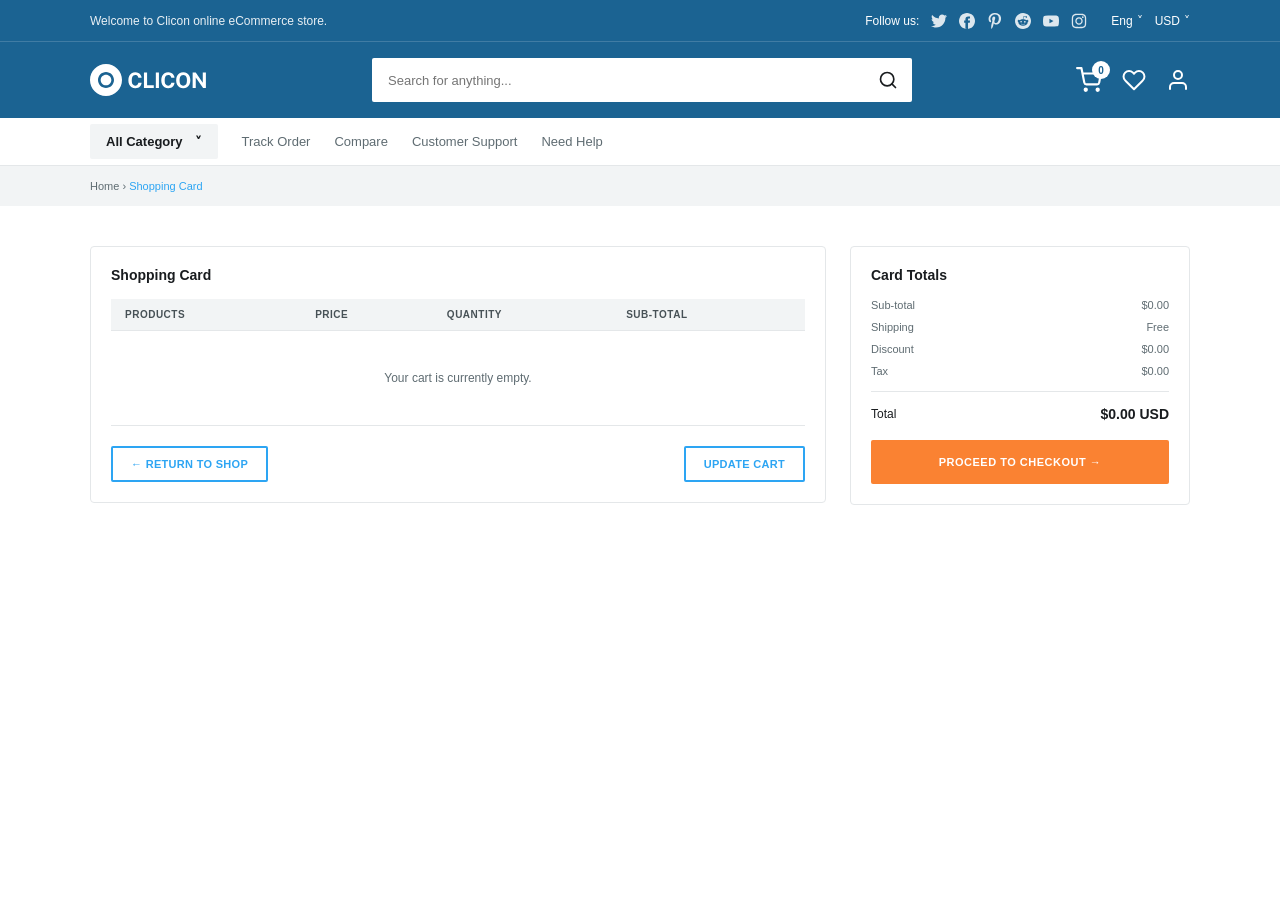
==== cart.html @ 618ce53f "." ====
<!DOCTYPE html>
<html lang="en">
<head>
    <meta charset="UTF-8">
    <meta name="viewport" content="width=device-width, initial-scale=1.0">
    <title>Shopping Cart - CLICON</title>
    <link rel="stylesheet" href="css/style.css">
    <link rel="stylesheet" href="css/cart.css">
</head>
<body>


    <!-- ================= HEADER ================= -->
     <header class="site-header">
        <!-- Top Information Bar -->
        <div class="header-top">
            <div class="container header-top-container">
                <p class="welcome-msg">Welcome to Clicon online eCommerce store.</p>
                <div class="header-top-right">
                  <div class="social-links">
                    <span>Follow us:</span>
                
                    <a href="#" aria-label="Twitter" class="social-icon">
                        <img src="images/twitter.svg" alt="Twitter">
                    </a>
                    <a href="#" aria-label="Facebook" class="social-icon">
                        <img src="images/facebook.svg" alt="Facebook">
                    </a>
                    <a href="#" aria-label="Pinterest" class="social-icon">
                        <img src="images/pinterest.svg" alt="Pinterest">
                    </a>
                    <a href="#" aria-label="Reddit" class="social-icon">
                        <img src="images/reddit.svg" alt="Reddit">
                    </a>
                     <a href="#" aria-label="YouTube" class="social-icon">
                        <img src="images/youtube.svg" alt="youtube">
                    </a>
                     <a href="#" aria-label="Instagram" class="social-icon">
                        <img src="images/instagram.svg" alt="Instagram">
                    </a>
                </div>
                    <div class="header-dropdowns">
                        <button class="dropdown-btn">Eng <span>˅</span></button>
                        <button class="dropdown-btn">USD <span>˅</span></button>
                    </div>
                </div>
            </div>
        </div>

        <!-- Middle Header with Search & Icons -->
        <div class="main-header">
            <div class="container main-header-container">
                <!-- Logo Container (Ready for SVG insertion) -->
                <a href="index.html" class="logo-link">
                    <div class="logo">
                       <img src="images/logo.svg" alt="CLICON Logo" style="height: 32px; width: auto;">
                    </div>
                </a>

                <!-- Search Bar -->
                <div class="search-box">
                    <input type="text" placeholder="Search for anything..." />
                    <button class="search-btn" aria-label="Search">
                        <svg width="20" height="20" viewBox="0 0 24 24" fill="none" stroke="#191C1F" stroke-width="2" stroke-linecap="round" stroke-linejoin="round">
                            <circle cx="11" cy="11" r="8"></circle>
                            <line x1="21" y1="21" x2="16.65" y2="16.65"></line>
                        </svg>
                    </button>
                </div>

                <!-- Header Action Icons -->
                <div class="header-icons">
                    <div class="cart-icon" id="cart-icon" title="View Cart">
                        <svg width="26" height="26" viewBox="0 0 24 24" fill="none" stroke="#FFFFFF" stroke-width="2" stroke-linecap="round" stroke-linejoin="round">
                            <circle cx="9" cy="21" r="1"></circle>
                            <circle cx="20" cy="21" r="1"></circle>
                            <path d="M1 1h4l2.68 13.39a2 2 0 0 0 2 1.61h9.72a2 2 0 0 0 2-1.61L23 6H6"></path>
                        </svg>
                        <span id="cart-count">0</span>
                    </div>
                    <a href="#" class="header-icon-link" title="Wishlist">
                        <svg width="24" height="24" viewBox="0 0 24 24" fill="none" stroke="#FFFFFF" stroke-width="2" stroke-linecap="round" stroke-linejoin="round">
                            <path d="M20.84 4.61a5.5 5.5 0 0 0-7.78 0L12 5.67l-1.06-1.06a5.5 5.5 0 0 0-7.78 7.78l1.06 1.06L12 21.23l7.78-7.78 1.06-1.06a5.5 5.5 0 0 0 0-7.78z"></path>
                        </svg>
                    </a>
                    <a href="#" class="header-icon-link" title="User Account">
                        <svg width="24" height="24" viewBox="0 0 24 24" fill="none" stroke="#FFFFFF" stroke-width="2" stroke-linecap="round" stroke-linejoin="round">
                            <path d="M20 21v-2a4 4 0 0 0-4-4H8a4 4 0 0 0-4 4v2"></path>
                            <circle cx="12" cy="7" r="4"></circle>
                        </svg>
                    </a>
                </div>
            </div>
        </div>

        <!-- Lower Category Navigation Bar -->
        <nav class="sub-nav">
            <div class="container sub-nav-container">
                <button class="category-dropdown-btn">
                    All Category
                    <span>˅</span>
                </button>
                <div class="nav-links">
                    <a href="#">Track Order</a>
                    <a href="#">Compare</a>
                    <a href="#">Customer Support</a>
                    <a href="#">Need Help</a>
                </div>
            </div>
        </nav>
    </header>

    <!-- ================= BREADCRUMB ================= -->
    <div class="breadcrumb">
        <div class="container">
            <a href="index.html">Home</a> <span>›</span> <span class="active">Shopping Card</span>
        </div>
    </div>

    <!-- ================= CART CONTENT ================= -->
    <main class="cart-page">
        <div class="container cart-layout">
            <section class="cart-table-container">
                <h3>Shopping Card</h3>
                <table class="cart-table">
                    <thead>
                        <tr>
                            <th>PRODUCTS</th>
                            <th>PRICE</th>
                            <th>QUANTITY</th>
                            <th>SUB-TOTAL</th>
                        </tr>
                    </thead>
                    <tbody id="cart-items-body">
                    </tbody>
                </table>

                <div class="cart-actions">
                    <a href="index.html" class="btn btn-secondary">← RETURN TO SHOP</a>
                    <button id="update-cart-btn" class="btn btn-outline">UPDATE CART</button>
                </div>
            </section>

            <aside class="cart-summary-card">
                <h3>Card Totals</h3>
                <div class="summary-row">
                    <span>Sub-total</span>
                    <span id="summary-subtotal">$0.00</span>
                </div>
                <div class="summary-row">
                    <span>Shipping</span>
                    <span>Free</span>
                </div>
                <div class="summary-row">
                    <span>Discount</span>
                    <span id="summary-discount">$0.00</span>
                </div>
                <div class="summary-row">
                    <span>Tax</span>
                    <span id="summary-tax">$0.00</span>
                </div>
                <hr class="summary-divider">
                <div class="summary-total-row">
                    <span>Total</span>
                    <strong id="summary-total">$0.00 USD</strong>
                </div>
                <button class="btn checkout-btn">PROCEED TO CHECKOUT →</button>
            </aside>
        </div>
    </main>

    <script src="js/script.js"></script>
    <script src="js/cart.js"></script>
</body>
</html>
---- css/style.css ----
/* =========================
   RESET
========================= */

* {
    margin: 0;
    padding: 0;
    box-sizing: border-box;
}

body {
    font-family: Arial, sans-serif;
    color: #191c1f;
    background: #ffffff;
}

img {
    max-width: 100%;
    display: block;
}

a {
    text-decoration: none;
    color: inherit;
}

button {
    font-family: inherit;
    cursor: pointer;
}

.container {
    width: 1100px;
    max-width: 92%;
    margin: 0 auto;
}



/* =========================
   TOP PROMOTION BAR
========================= */
.top-bar {
    background: #191C1F;
    color: #FFFFFF;
    height: 52px;
}

.top-bar-container {
    height: 100%;
    display: flex;
    align-items: center;
    justify-content: space-between;
}

.promo-left {
    display: flex;
    align-items: center;
    gap: 6px;
}

.black-tag {
    background: #F7E999;
    color: #191C1F;
    font-size: 13px;
    font-weight: 700;
    padding: 4px 8px;
    border-radius: 2px;
}

.friday-text {
    font-size: 14px;
    font-weight: 700;
}

.promo-center {
    display: flex;
    align-items: center;
    gap: 6px;
    font-size: 14px;
}

.discount-percent {
    font-size: 20px;
    color: #EBC80C;
    font-weight: 800;
}

.promo-right {
    display: flex;
    align-items: center;
    gap: 16px;
}

.shop-now-btn {
    background: #EBC80C;
    color: #191C1F;
    border: none;
    padding: 8px 16px;
    font-size: 12px;
    font-weight: 700;
    border-radius: 2px;
    cursor: pointer;
}

.close-top-bar-btn {
    background: #303438;
    color: #FFFFFF;
    border: none;
    width: 24px;
    height: 24px;
    border-radius: 2px;
    display: flex;
    align-items: center;
    justify-content: center;
    cursor: pointer;
}

/* =========================
   HEADER NAVIGATION
========================= */
.site-header {
    background: #1B6392;
    color: #FFFFFF;
}

.header-top {
    border-bottom: 1px solid rgba(255, 255, 255, 0.16);
    height: 42px;
}

.header-top-container {
    height: 100%;
    display: flex;
    align-items: center;
    justify-content: space-between;
    font-size: 12px;
}

.welcome-msg {
    color: #FFFFFF;
    opacity: 0.9;
}

.header-top-right {
    display: flex;
    align-items: center;
    gap: 24px;
}

.social-links {
    display: flex;
    align-items: center;
    gap: 12px;
}

.social-links a {
    color: #FFFFFF;
    opacity: 0.85;
    text-decoration: none;
}

.social-links a:hover {
    opacity: 1;
}

.header-dropdowns {
    display: flex;
    gap: 12px;
}

.dropdown-btn {
    background: transparent;
    border: none;
    color: #FFFFFF;
    font-size: 12px;
    cursor: pointer;
    display: flex;
    align-items: center;
    gap: 4px;
}

/* MAIN MIDDLE HEADER */
.main-header {
    padding: 16px 0;
}

.main-header-container {
    display: flex;
    align-items: center;
    justify-content: space-between;
}

.logo-link {
    text-decoration: none;
}

.logo {
    display: flex;
    align-items: center;
    gap: 8px;
    color: #FFFFFF;
    font-size: 24px;
    font-weight: 800;
    letter-spacing: 0.5px;
}

.logo-circle {
    width: 32px;
    height: 32px;
    border: 3px solid #FFFFFF;
    border-radius: 50%;
    display: flex;
    align-items: center;
    justify-content: center;
    font-size: 14px;
    font-weight: 700;
}

/* SEARCH BOX */
.search-box {
    width: 540px;
    max-width: 50%;
    height: 44px;
    background: #FFFFFF;
    border-radius: 2px;
    display: flex;
    align-items: center;
    padding: 0 4px 0 16px;
}

.search-box input {
    flex: 1;
    border: none;
    outline: none;
    font-size: 13px;
    color: #191C1F;
}

.search-btn {
    background: transparent;
    border: none;
    width: 40px;
    height: 40px;
    display: flex;
    align-items: center;
    justify-content: center;
    cursor: pointer;
}

/* HEADER ICONS */
.header-icons {
    display: flex;
    align-items: center;
    gap: 20px;
}

.cart-icon {
    position: relative;
    cursor: pointer;
    display: flex;
    align-items: center;
}

#cart-count {
    position: absolute;
    top: -6px;
    right: -8px;
    background: #FFFFFF;
    color: #1B6392;
    font-size: 10px;
    font-weight: 700;
    width: 18px;
    height: 18px;
    border-radius: 50%;
    display: flex;
    align-items: center;
    justify-content: center;
}

.header-icon-link {
    display: flex;
    align-items: center;
}

/* SUB NAVIGATION BAR */
.sub-nav {
    background: #FFFFFF;
    border-bottom: 1px solid #E4E7E9;
    height: 48px;
}

.sub-nav-container {
    height: 100%;
    display: flex;
    align-items: center;
    gap: 24px;
}

.category-dropdown-btn {
    background: #F2F4F5;
    border: none;
    color: #191C1F;
    font-size: 13px;
    font-weight: 600;
    padding: 10px 16px;
    border-radius: 2px;
    cursor: pointer;
    display: flex;
    align-items: center;
    gap: 12px;
}

.nav-links {
    display: flex;
    align-items: center;
    gap: 24px;
}

.nav-links a {
    color: #5F6C72;
    text-decoration: none;
    font-size: 13px;
    font-weight: 500;
}

.nav-links a:hover {
    color: #2DA5F3;
}


/* =========================
   BEST DEALS
========================= */

.best-deals {
    padding: 45px 0 30px;
}

.section-heading {
    display: flex;
    align-items: center;
    justify-content: space-between;
    margin-bottom: 14px;
}

.section-heading > div {
    display: flex;
    align-items: center;
    gap: 15px;
}

.section-heading h2 {
    font-size: 19px;
}

.section-heading span {
    font-size: 10px;
}

.countdown {
    background: #f7d44c;
    padding: 7px 10px;
    font-size: 10px;
}

.section-heading > a {
    color: #0d9bf2;
    font-size: 10px;
}


/* =========================
   PRODUCT GRID
========================= */

.products-grid {
    display: grid;

    grid-template-columns:
        2fr
        1fr
        1fr
        1fr
        1fr;

    grid-template-rows: 1fr 1fr;

    border: 1px solid #e5e7e9;
}

.product-card {
    min-height: 0;
    height: 100%;

    padding: 12px;

    border-right: 1px solid #e5e7e9;
    border-bottom: 1px solid #e5e7e9;

    background: white;

    cursor: pointer;

    transition: 0.3s;
}

.product-card:last-child {
    border-right: none;
}

.product-card:hover {
    box-shadow: 0 5px 15px rgba(0, 0, 0, 0.08);
}

.product-image {
    height: 145px;

    display: flex;
    align-items: center;
    justify-content: center;

    margin-bottom: 10px;

    overflow: hidden;
}

.product-image img {
    width: 100%;
    height: 100%;
    object-fit: contain;
    transition: transform 0.3s ease;
}

.product-card:hover .product-image img {
    transform: scale(1.06);
}

.product-card h3 {
    font-size: 11px;
    line-height: 1.5;
    font-weight: 400;
    margin-bottom: 8px;
}

.price {
    color: #0d9bf2;
    font-weight: bold;
    font-size: 13px;
}

/* =========================
   PRODUCT TAGS
========================= */

.product-image {
    position: relative;
}


/* COMMON TAG */

.product-tag {
    position: absolute;

    top: 8px;
    left: 8px;

    z-index: 2;

    padding: 7px 10px;

    border-radius: 2px;

    font-size: 10px;
    font-weight: 600;

    line-height: 1;

    pointer-events: none;
}


/* YELLOW DISCOUNT */

.product-tag.discount {
    background: #f7d22d;
    color: #222;
}


/* RED HOT */

.product-tag.hot {
    background: #f05255;
    color: white;
}


/* GREY SOLD OUT */

.product-tag.sold-out {
    background: #8f9da3;
    color: white;
}

/* =========================
   FEATURED PRODUCT
========================= */

.featured-product {
    grid-row: span 2;

    position: relative;

    padding: 12px 15px 15px;

    display: flex;
    flex-direction: column;
}


/* BADGES */

.product-badges {
    position: absolute;

    top: 12px;
    left: 12px;

    display: flex;
    flex-direction: column;

    gap: 8px;

    z-index: 2;
}

.discount-badge {
    background: #f7d22d;
    color: #222;

    padding: 5px 8px;

    font-size: 9px;
    font-weight: bold;
}

.hot-badge {
    background: #f05255;
    color: white;

    padding: 5px 9px;

    font-size: 9px;
    font-weight: bold;
}


/* FEATURED IMAGE */

.featured-product .product-image {
    height: 220px;

    margin-top: 5px;
    margin-bottom: 12px;
}


/* RATING */

.product-rating {
    display: flex;

    align-items: center;

    gap: 8px;

    margin-bottom: 8px;
}

.stars {
    color: #f4c400;

    font-size: 18px;

    letter-spacing: 1px;
}

.review-count {
    color: #73818a;

    font-size: 11px;
}


/* TITLE */

.featured-product h3 {
    font-size: 13px;

    line-height: 1.5;

    font-weight: 400;

    margin: 0 0 8px;

    display: -webkit-box;
    -webkit-line-clamp: 2;
    -webkit-box-orient: vertical;

    overflow: hidden;
}


/* PRICE */

.featured-price {
    display: flex;

    align-items: center;

    gap: 7px;

    margin-bottom: 12px;
}

.old-price {
    color: #9da8ad;

    font-size: 12px;

    text-decoration: line-through;
}

.current-price {
    color: #0d9bf2;

    font-size: 17px;

    font-weight: bold;
}


/* DESCRIPTION */

.product-description {
    color: #66757d;

    font-size: 10px;

    line-height: 1.6;

    margin: 0 0 15px;
}


/* ACTION BUTTONS */

/* =========================
   ACTION BUTTONS
========================= */

.product-actions {
    display: flex;
    align-items: center;
    gap: 14px;
    width: 100%;
    margin-top: 20px;
}


/* HEART + EYE BUTTON */

.wishlist-btn,
.view-btn {
    width: 48px;
    height: 48px;
    flex: 0 0 48px;
    padding: 0;
    border: none;
    border-radius: 3px;
    background: #FFE7D6;
    display: flex;
    align-items: center;
    justify-content: center;
    cursor: pointer;
}

/* Ensure the SVG stroke changes color on hover */
.view-btn, .wishlist-btn {
    stroke: #191C1F;
}

.wishlist-btn {
    font-size: 20px;
    line-height: 1;
}

.wishlist-btn:hover,
.view-btn:hover {
    background: #FF6B00;
    color: #ffffff;
}


/* ADD TO CART */

.add-cart-btn {
    flex: 1;
    height: 48px;
    padding: 0 16px;
    border: none;
    border-radius: 3px;
    background: #FF6B00;
    color: #ffffff;
    font-size: 14px;
    font-weight: 700;
    display: flex;
    align-items: center;
    justify-content: center;
    gap: 8px;
    cursor: pointer;
}


/* HOVER */

.add-cart-btn:hover {
    background: #f56d20;
}



/* =========================
   CATEGORIES
========================= */
.categories {
    width: 100%;

    display: flex;

    gap: 10px;

    overflow-x: auto;

    scroll-behavior: smooth;

    scrollbar-width: none;
}

.categories::-webkit-scrollbar {
    display: none;
}
.categories-section {
    width: 1100px;
    max-width: 100%;
    margin: 50px auto;
}

.categories-section h2 {
    text-align: center;
    font-size: 24px;
    margin-bottom: 28px;
}


.categories-wrapper {
    position: relative;

    display: flex;
    align-items: center;
}


.categories-track {
    width: 100%;

    display: flex;
    gap: 12px;

    overflow-x: auto;
    scroll-behavior: smooth;

    scrollbar-width: none;
}

.categories-track::-webkit-scrollbar {
    display: none;
}

.category-card {
    flex: 0 0 calc((100% - 60px) / 6);

    height: 165px;

    border: 1px solid #e5e7e9;

    background: white;

    display: flex;
    flex-direction: column;

    align-items: center;
    justify-content: center;

    padding: 15px;

    box-sizing: border-box;
}


.category-card img {
    width: 110px;
    height: 100px;

    object-fit: contain;

    margin-bottom: 10px;
}


.category-card p {
    font-size: 12px;

    margin: 0;

    text-align: center;
}


/* =========================
   ARROWS
========================= */

.category-arrow {
    position: absolute;

    width: 34px;
    height: 34px;

    border: none;
    border-radius: 50%;

    background: #ff7b2f;
    color: white;

    font-size: 20px;

    display: flex;
    align-items: center;
    justify-content: center;

    cursor: pointer;

    z-index: 5;
}


.category-prev {
    left: -17px;
}


.category-next {
    right: -17px;
}


.category-arrow:hover {
    transform: scale(1.08);
}


/* =========================
   PRODUCT LISTS
========================= */

.product-lists {
    padding: 0 0 45px;
}

.product-lists .container {
    display: grid;
    grid-template-columns: repeat(4, 1fr);
    gap: 20px;

    width: 100%;
}


/* COLUMN */

.product-column {
    min-width: 0;
}

.product-column h3 {
    font-size: 12px;
    font-weight: 600;

    margin: 0 0 12px;
}


/* SMALL PRODUCT */

.small-product {
    height: 70px;

    border: 1px solid #e5e7e9;

    margin-bottom: 10px;
    padding: 8px;

    display: flex;
    align-items: center;

    gap: 12px;

    box-sizing: border-box;

    background: #ffffff;
}


/* PRODUCT IMAGE */

.small-product img {
    width: 55px;
    height: 55px;

    object-fit: contain;

    flex-shrink: 0;
}


/* PRODUCT INFORMATION */

.small-product-info {
    flex: 1;
    min-width: 0;
}

.small-product-info p {
    font-size: 10px;
    line-height: 1.4;

    margin: 0 0 5px;

    display: -webkit-box;
    -webkit-line-clamp: 2;
    -webkit-box-orient: vertical;

    overflow: hidden;
}

.small-product-info strong {
    color: #0d9bf2;

    font-size: 11px;

    font-weight: 500;
}


/* =========================
   FOOTER
========================= */

footer {
    background: #191c1f;
    color: #92999f;
    margin-top: 20px;
}

footer > .container {
    min-height: 245px;
    padding: 40px 0;

    display: grid;
    grid-template-columns: 1.4fr 1fr 1fr 1fr 1.4fr;
    gap: 35px;
}

.footer-column {
    display: flex;
    flex-direction: column;
    gap: 9px;
}

.footer-column .logo {
    margin-bottom: 8px;
}

.footer-column p,
.footer-column a {
    font-size: 9px;
    line-height: 1.5;
}

.footer-column h3 {
    color: white;
    font-size: 10px;
    margin-bottom: 7px;
}

.footer-column > strong {
    color: white;
    font-size: 13px;
}

.footer-column button {
    width: 120px;
    background: #303438;
    border: none;
    color: white;
    padding: 11px 8px;
    font-size: 8px;
    text-align: left;
}

.tags {
    display: flex;
    flex-wrap: wrap;
    gap: 5px;
}

.tags span {
    border: 1px solid #454a4e;
    padding: 5px 7px;
    font-size: 8px;
    color: #d0d4d7;
}

.copyright {
    border-top: 1px solid #303438;
    text-align: center;
    padding: 15px;
    font-size: 8px;
}


/* =========================
   RESPONSIVE
========================= */

@media (max-width: 900px) {

    .search-box {
        width: 300px;
    }

    .product-lists .container {
        grid-template-columns: repeat(2, 1fr);
    }

    footer > .container {
        grid-template-columns: repeat(2, 1fr);
    }

}


@media (max-width: 650px) {

    .top-bar {
        height: auto;
        padding: 8px 0;
    }

    .top-bar .container {
        gap: 10px;
    }

    .discount {
        display: none;
    }

    .header-top {
        display: none;
    }

    .main-header {
        height: auto;
        padding: 15px 0;
    }

    .main-header .container {
        flex-wrap: wrap;
        gap: 15px;
    }

    .search-box {
        order: 3;
        width: 100%;
    }

    .header-icons {
        gap: 12px;
    }

    nav .container {
        overflow-x: auto;
        white-space: nowrap;
    }

    .products-grid {
        grid-template-columns: repeat(2, 1fr);
    }

    .section-heading {
        align-items: flex-start;
        gap: 10px;
    }

    .section-heading > div {
        flex-wrap: wrap;
    }

    .categories {
        overflow-x: auto;
    }

    .category-card {
        min-width: 150px;
    }

    .product-lists .container {
        grid-template-columns: 1fr;
    }

    footer > .container {
        grid-template-columns: 1fr 1fr;
    }

}


@media (max-width: 450px) {

    .logo {
        font-size: 17px;
    }

    .products-grid {
        grid-template-columns: 1fr;
    }

    .product-card {
        border-right: none;
    }

    footer > .container {
        grid-template-columns: 1fr;
    }

    .section-heading {
        flex-direction: column;
    }

}

/* =========================
   PRODUCT MODAL
========================= */

.modal {
    position: fixed;
    inset: 0;

    background: rgba(0, 0, 0, 0.75);

    display: none;
    align-items: center;
    justify-content: center;

    padding: 20px;

    z-index: 1000;
}

.modal.active {
    display: flex;
}


.modal-content {
    position: relative;

    width: 850px;
    max-width: 95%;

    background: white;

    padding: 25px;

    display: grid;
    grid-template-columns: 1fr 1fr;

    gap: 30px;

    border-radius: 3px;
}


/* CLOSE BUTTON */

.modal-close {
    position: absolute;

    top: -45px;
    right: -45px;

    width: 32px;
    height: 32px;

    border: none;
    border-radius: 50%;

    background: #27333a;
    color: white;

    font-size: 22px;

    display: flex;
    align-items: center;
    justify-content: center;
}


/* IMAGE */

.modal-image {
    height: 330px;

    border: 1px solid #e5e7e9;

    display: flex;
    align-items: center;
    justify-content: center;

    padding: 20px;
}

.modal-image img {
    width: 100%;
    height: 100%;

    object-fit: contain;
}


/* INFORMATION */

.modal-info {
    padding-top: 5px;
}

.rating {
    color: #ff7b2f;

    font-size: 14px;

    margin-bottom: 10px;
}

.rating span {
    color: #555;

    font-size: 10px;

    margin-left: 5px;
}

.modal-info h2 {
    font-size: 18px;

    line-height: 1.4;

    font-weight: 500;

    margin-bottom: 15px;
}

.modal-info > p {
    color: #666;

    font-size: 11px;

    line-height: 1.6;

    margin-bottom: 18px;
}


/* PRODUCT DETAILS */

.product-details {
    display: grid;

    grid-template-columns: 1fr 1fr;

    gap: 10px;

    font-size: 9px;

    color: #555;
}

.in-stock {
    color: #22a447;
}


/* PRICE */

.modal-price {
    display: flex;

    align-items: center;

    gap: 10px;

    margin: 18px 0;
}

.modal-price strong {
    color: #0d9bf2;

    font-size: 21px;
}

.modal-price del {
    color: #777;

    font-size: 10px;
}

.modal-price span {
    background: #f7d44c;

    color: #191c1f;

    padding: 5px 7px;

    font-size: 9px;

    font-weight: bold;
}


/* ACTIONS */

.modal-actions {
    display: flex;

    align-items: center;

    gap: 10px;

    margin-top: 25px;
}


/* QUANTITY */

.quantity-control {
    height: 38px;

    border: 1px solid #dfe3e5;

    display: flex;

    align-items: center;
}

.quantity-control button {
    width: 35px;

    height: 100%;

    border: none;

    background: white;

    font-size: 16px;
}

.quantity-control span {
    width: 35px;

    text-align: center;

    font-size: 11px;
}


/* ADD TO CART */

.add-to-cart-btn {
    height: 38px;

    padding: 0 30px;

    background: #ff7b2f;

    border: none;

    color: white;

    font-size: 10px;

    font-weight: bold;
}


/* BUY NOW */

.buy-now-btn {
    height: 38px;

    padding: 0 25px;

    background: white;

    border: 1px solid #ff7b2f;

    color: #ff7b2f;

    font-size: 10px;

    font-weight: bold;
}


/* MOBILE MODAL */

@media (max-width: 700px) {

    .modal-content {
        grid-template-columns: 1fr;

        max-height: 90vh;

        overflow-y: auto;
    }

    .modal-image {
        height: 220px;
    }

    .modal-close {
        top: 10px;
        right: 10px;

        background: #27333a;
    }

    .modal-actions {
        flex-wrap: wrap;
    }

}
---- css/cart.css ----
/* =========================
   BREADCRUMB
========================= */
.breadcrumb {
    background: #F2F4F5;
    padding: 14px 0;
    font-size: 11px;
    color: #5F6C72;
}

.breadcrumb a {
    color: #5F6C72;
}

.breadcrumb .active {
    color: #2DA5F3;
    font-weight: 500;
}

/* =========================
   CART LAYOUT
========================= */
.cart-page {
    padding: 40px 0 60px;
}

.cart-layout {
    display: grid;
    grid-template-columns: 1fr 340px;
    gap: 24px;
    align-items: start;
}

/* =========================
   CART TABLE
========================= */
.cart-table-container {
    background: #FFFFFF;
    border: 1px solid #E4E7E9;
    border-radius: 4px;
    padding: 20px;
}

.cart-table-container h3 {
    font-size: 14px;
    font-weight: 600;
    margin-bottom: 16px;
}

.cart-table {
    width: 100%;
    border-collapse: collapse;
}

.cart-table th {
    background: #F2F4F5;
    color: #475156;
    font-size: 10px;
    font-weight: 700;
    letter-spacing: 0.5px;
    text-align: left;
    padding: 10px 14px;
    border-bottom: 1px solid #E4E7E9;
}

.cart-table td {
    padding: 16px 14px;
    border-bottom: 1px solid #E4E7E9;
    font-size: 12px;
    vertical-align: middle;
}

.product-info-cell {
    display: flex;
    align-items: center;
    gap: 12px;
}

.remove-btn {
    border: 1px solid #E4E7E9;
    background: white;
    color: #EE5858;
    width: 22px;
    height: 22px;
    border-radius: 50%;
    display: flex;
    align-items: center;
    justify-content: center;
    font-size: 10px;
    cursor: pointer;
}

.remove-btn:hover {
    background: #EE5858;
    color: white;
}

.cart-item-img {
    width: 44px;
    height: 44px;
    object-fit: contain;
}

.product-info-cell span {
    color: #191C1F;
    font-size: 11px;
    line-height: 1.4;
    max-width: 250px;
}

.price-cell .old-price {
    text-decoration: line-through;
    color: #92999F;
    font-size: 10px;
    margin-right: 4px;
}

.price-cell .current-price {
    color: #191C1F;
    font-weight: 500;
}

.subtotal-cell {
    font-weight: 600;
    color: #191C1F;
}

/* Quantity Input */
.quantity-control {
    display: inline-flex;
    align-items: center;
    border: 1px solid #E4E7E9;
    border-radius: 3px;
    height: 36px;
    padding: 0 4px;
}

.qty-btn {
    background: none;
    border: none;
    width: 28px;
    height: 100%;
    font-size: 14px;
    color: #191C1F;
}

.qty-val {
    width: 28px;
    text-align: center;
    font-size: 11px;
    font-weight: 600;
}

/* Buttons Container */
.cart-actions {
    display: flex;
    justify-content: space-between;
    margin-top: 20px;
}

.btn {
    padding: 10px 18px;
    font-size: 11px;
    font-weight: 700;
    border-radius: 2px;
    letter-spacing: 0.3px;
    cursor: pointer;
}

.btn-secondary {
    border: 2px solid #2DA5F3;
    color: #2DA5F3;
    background: white;
}

.btn-secondary:hover {
    background: #2DA5F3;
    color: white;
}

.btn-outline {
    border: 2px solid #2DA5F3;
    color: #2DA5F3;
    background: white;
}

.btn-outline:hover {
    background: #2DA5F3;
    color: white;
}

/* =========================
   CARD TOTALS SUMMARY
========================= */
.cart-summary-card {
    background: #FFFFFF;
    border: 1px solid #E4E7E9;
    border-radius: 4px;
    padding: 20px;
}

.cart-summary-card h3 {
    font-size: 14px;
    font-weight: 600;
    margin-bottom: 16px;
}

.summary-row {
    display: flex;
    justify-content: space-between;
    font-size: 11px;
    color: #5F6C72;
    margin-bottom: 10px;
}

.summary-divider {
    border: none;
    border-top: 1px solid #E4E7E9;
    margin: 14px 0;
}

.summary-total-row {
    display: flex;
    justify-content: space-between;
    align-items: center;
    font-size: 12px;
    color: #191C1F;
    margin-bottom: 18px;
}

.summary-total-row strong {
    font-size: 14px;
    color: #191C1F;
}

.checkout-btn {
    width: 100%;
    height: 44px;
    background: #FA8232;
    color: white;
    border: none;
    font-size: 11px;
    letter-spacing: 0.5px;
}

.checkout-btn:hover {
    background: #e57328;
}

/* =========================
   RESPONSIVE DESIGN
========================= */
@media (max-width: 850px) {
    .cart-layout {
        grid-template-columns: 1fr;
    }

    .cart-table th:nth-child(2),
    .cart-table td:nth-child(2) {
        display: none;
    }
}
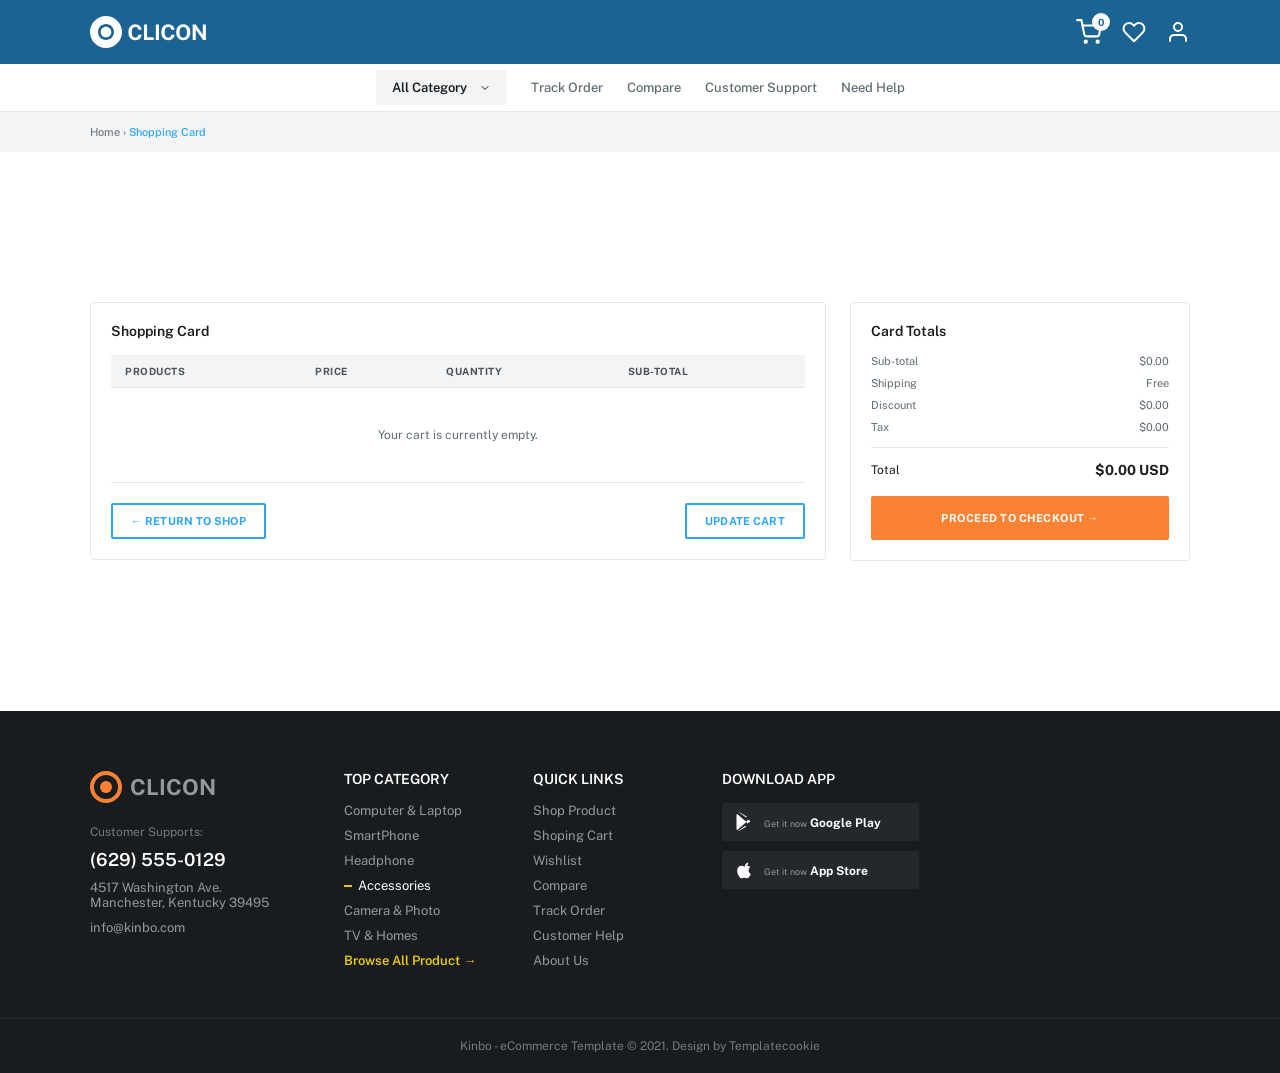
==== commit ecf53642: "." ====
--- a/cart.html
+++ b/cart.html
@@ -4,6 +4,10 @@
     <meta charset="UTF-8">
     <meta name="viewport" content="width=device-width, initial-scale=1.0">
     <title>Shopping Cart - CLICON</title>
+    <link href="https://fonts.googleapis.com/css2?family=Public+Sans:wght@400;500;600;700&display=swap" rel="stylesheet">
+    <link rel="preconnect" href="https://fonts.googleapis.com">
+    <link rel="preconnect" href="https://fonts.gstatic.com" crossorigin>
+    <link href="https://fonts.googleapis.com/css2?family=Public+Sans:wght@400;500;600;700;800&display=swap" rel="stylesheet">
     <link rel="stylesheet" href="css/style.css">
     <link rel="stylesheet" href="css/cart.css">
 </head>
@@ -12,40 +16,7 @@
 
     <!-- ================= HEADER ================= -->
      <header class="site-header">
-        <!-- Top Information Bar -->
-        <div class="header-top">
-            <div class="container header-top-container">
-                <p class="welcome-msg">Welcome to Clicon online eCommerce store.</p>
-                <div class="header-top-right">
-                  <div class="social-links">
-                    <span>Follow us:</span>
-                
-                    <a href="#" aria-label="Twitter" class="social-icon">
-                        <img src="images/twitter.svg" alt="Twitter">
-                    </a>
-                    <a href="#" aria-label="Facebook" class="social-icon">
-                        <img src="images/facebook.svg" alt="Facebook">
-                    </a>
-                    <a href="#" aria-label="Pinterest" class="social-icon">
-                        <img src="images/pinterest.svg" alt="Pinterest">
-                    </a>
-                    <a href="#" aria-label="Reddit" class="social-icon">
-                        <img src="images/reddit.svg" alt="Reddit">
-                    </a>
-                     <a href="#" aria-label="YouTube" class="social-icon">
-                        <img src="images/youtube.svg" alt="youtube">
-                    </a>
-                     <a href="#" aria-label="Instagram" class="social-icon">
-                        <img src="images/instagram.svg" alt="Instagram">
-                    </a>
-                </div>
-                    <div class="header-dropdowns">
-                        <button class="dropdown-btn">Eng <span>˅</span></button>
-                        <button class="dropdown-btn">USD <span>˅</span></button>
-                    </div>
-                </div>
-            </div>
-        </div>
+        
 
         <!-- Middle Header with Search & Icons -->
         <div class="main-header">
@@ -57,16 +28,7 @@
                     </div>
                 </a>
 
-                <!-- Search Bar -->
-                <div class="search-box">
-                    <input type="text" placeholder="Search for anything..." />
-                    <button class="search-btn" aria-label="Search">
-                        <svg width="20" height="20" viewBox="0 0 24 24" fill="none" stroke="#191C1F" stroke-width="2" stroke-linecap="round" stroke-linejoin="round">
-                            <circle cx="11" cy="11" r="8"></circle>
-                            <line x1="21" y1="21" x2="16.65" y2="16.65"></line>
-                        </svg>
-                    </button>
-                </div>
+               
 
                 <!-- Header Action Icons -->
                 <div class="header-icons">
@@ -98,7 +60,9 @@
             <div class="container sub-nav-container">
                 <button class="category-dropdown-btn">
                     All Category
-                    <span>˅</span>
+                    <svg width="12" height="12" viewBox="0 0 24 24" fill="none" stroke="currentColor" stroke-width="2" stroke-linecap="round" stroke-linejoin="round">
+                        <polyline points="6 9 12 15 18 9"></polyline>
+                    </svg>
                 </button>
                 <div class="nav-links">
                     <a href="#">Track Order</a>
@@ -169,7 +133,83 @@
         </div>
     </main>
 
+    <footer>
+        <div class="container footer-container">
+
+            <!-- Column 1: Brand Info -->
+            <div class="footer-column brand-col">
+                <a href="index.html" class="footer-logo">
+                    <svg width="32" height="32" viewBox="0 0 32 32" fill="none" xmlns="http://www.w3.org/2000/svg">
+                        <circle cx="16" cy="16" r="14" stroke="#FA8232" stroke-width="4"/>
+                        <circle cx="16" cy="16" r="6" fill="#FA8232"/>
+                    </svg>
+                    <strong>CLICON</strong>
+                </a>
+                <p class="support-label">Customer Supports:</p>
+                <strong class="phone-number">(629) 555-0129</strong>
+                <p class="address">
+                    4517 Washington Ave.<br>
+                    Manchester, Kentucky 39495
+                </p>
+                <p class="email">info@kinbo.com</p>
+            </div>
+
+            <!-- Column 2: Top Category -->
+            <div class="footer-column">
+                <h3>TOP CATEGORY</h3>
+                <a href="#">Computer & Laptop</a>
+                <a href="#">SmartPhone</a>
+                <a href="#">Headphone</a>
+                <a href="#" class="active-category">Accessories</a>
+                <a href="#">Camera & Photo</a>
+                <a href="#">TV & Homes</a>
+                <a href="#" class="browse-all">Browse All Product <span>→</span></a>
+            </div>
+
+            <!-- Column 3: Quick Links -->
+            <div class="footer-column">
+                <h3>QUICK LINKS</h3>
+                <a href="#">Shop Product</a>
+                <a href="cart.html">Shoping Cart</a>
+                <a href="#">Wishlist</a>
+                <a href="#">Compare</a>
+                <a href="#">Track Order</a>
+                <a href="#">Customer Help</a>
+                <a href="#">About Us</a>
+            </div>
+
+            <!-- Column 4: Download App -->
+            <div class="footer-column app-col">
+                <h3>DOWNLOAD APP</h3>
+                <a href="#" class="app-btn">
+                    <svg width="20" height="22" viewBox="0 0 24 24" fill="white">
+                        <path d="M3 20.5v-17c0-.55.3-1.03.78-1.24L15 12 3.78 21.74c-.48-.21-.78-.69-.78-1.24zm13.78-7.26l2.36-1.36c.49-.28.49-1 0-1.28l-2.36-1.36-2.5 2.5 2.5 2.5zm-3.2 3.2L4.77 22.8c.24.13.52.16.79.08l9.02-5.21-2.0-2.01zm0-8.88l2.0-2.01-9.02-5.21c-.27-.08-.55-.05-.79.08l8.81 6.14z"/>
+                    </svg>
+                    <div>
+                        <span class="btn-subtext">Get it now</span>
+                        <strong class="btn-title">Google Play</strong>
+                    </div>
+                </a>
+                <a href="#" class="app-btn">
+                    <svg width="20" height="22" viewBox="0 0 24 24" fill="white">
+                        <path d="M18.71 19.5c-.83 1.24-1.71 2.45-3.05 2.47-1.34.03-1.77-.79-3.29-.79-1.53 0-2 .77-3.27.82-1.31.05-2.3-1.32-3.14-2.53C4.25 17 2.94 12.45 4.7 9.39c.87-1.52 2.43-2.48 4.12-2.51 1.28-.02 2.5.87 3.29.87.78 0 2.26-1.07 3.81-.91.65.03 2.47.26 3.64 1.98-.09.06-2.17 1.28-2.15 3.81.03 3.02 2.65 4.03 2.68 4.04-.03.07-.42 1.44-1.38 2.83M15.97 6.32c.67-.82 1.13-1.96.99-3.12-.98.04-2.18.66-2.88 1.48-.62.72-1.16 1.88-1.01 3.01 1.1.08 2.23-.55 2.9-1.37z"/>
+                    </svg>
+                    <div>
+                        <span class="btn-subtext">Get it now</span>
+                        <strong class="btn-title">App Store</strong>
+                    </div>
+                </a>
+            </div>
+
+        </div>
+        <!-- Bottom Copyright Bar -->
+        <div class="copyright-bar">
+            Kinbo - eCommerce Template © 2021. Design by Templatecookie
+        </div>
+    </footer>
+
     <script src="js/script.js"></script>
     <script src="js/cart.js"></script>
+
 </body>
 </html>
--- a/css/style.css
+++ b/css/style.css
@@ -9,7 +9,7 @@
 }
 
 body {
-    font-family: Arial, sans-serif;
+    font-family: 'Public Sans', Arial, sans-serif;
     color: #191c1f;
     background: #ffffff;
 }
@@ -35,7 +35,9 @@
     margin: 0 auto;
 }
 
-
+.my-semi-bold-text {
+    font-weight: 500;
+}
 
 /* =========================
    TOP PROMOTION BAR
@@ -44,6 +46,8 @@
     background: #191C1F;
     color: #FFFFFF;
     height: 52px;
+    position: relative;
+    z-index: 10;
 }
 
 .top-bar-container {
@@ -54,18 +58,24 @@
 }
 
 .promo-left {
-    display: flex;
-    align-items: center;
-    gap: 6px;
+    position: relative;
+    display: flex;
+    align-items: center;
+    gap: 8px;
 }
 
 .black-tag {
-    background: #F7E999;
+    background: #F3DE6D;
     color: #191C1F;
     font-size: 13px;
     font-weight: 700;
     padding: 4px 8px;
-    border-radius: 2px;
+    display: inline-block;
+    transform: rotate(-4deg); 
+    position: relative !important;
+    top: 0 !important;
+    left: 0 !important;
+    white-space: nowrap;
 }
 
 .friday-text {
@@ -294,6 +304,7 @@
     height: 100%;
     display: flex;
     align-items: center;
+    justify-content: center;
     gap: 24px;
 }
 
@@ -328,7 +339,6 @@
     color: #2DA5F3;
 }
 
-
 /* =========================
    BEST DEALS
 ========================= */
@@ -369,44 +379,27 @@
     font-size: 10px;
 }
 
-
 /* =========================
    PRODUCT GRID
 ========================= */
 
 .products-grid {
     display: grid;
-
-    grid-template-columns:
-        2fr
-        1fr
-        1fr
-        1fr
-        1fr;
-
-    grid-template-rows: 1fr 1fr;
-
+    grid-template-columns: 1.5fr 1fr 1fr 1fr 1fr;
+    grid-template-rows: auto auto;
     border: 1px solid #e5e7e9;
 }
 
 .product-card {
+    position: relative; /* REQUIRED to scope absolute hover overlays inside the card */
     min-height: 0;
     height: 100%;
-
     padding: 12px;
-
     border-right: 1px solid #e5e7e9;
     border-bottom: 1px solid #e5e7e9;
-
     background: white;
-
-    cursor: pointer;
-
-    transition: 0.3s;
-}
-
-.product-card:last-child {
-    border-right: none;
+    cursor: pointer;
+    transition: box-shadow 0.3s ease;
 }
 
 .product-card:hover {
@@ -414,20 +407,18 @@
 }
 
 .product-image {
+    position: relative;
     height: 145px;
-
-    display: flex;
-    align-items: center;
-    justify-content: center;
-
+    display: flex;
+    align-items: center;
+    justify-content: center;
     margin-bottom: 10px;
-
     overflow: hidden;
 }
 
 .product-image img {
-    width: 100%;
-    height: 100%;
+    max-width: 100%;
+    max-height: 100%;
     object-fit: contain;
     transition: transform 0.3s ease;
 }
@@ -449,56 +440,39 @@
     font-size: 13px;
 }
 
+
+.product-price-container {
+    display: flex;
+    align-items: center;
+    gap: 6px;
+}
 /* =========================
    PRODUCT TAGS
 ========================= */
 
-.product-image {
-    position: relative;
-}
-
-
-/* COMMON TAG */
-
 .product-tag {
     position: absolute;
-
     top: 8px;
     left: 8px;
-
     z-index: 2;
-
-    padding: 7px 10px;
-
+    padding: 6px 8px;
     border-radius: 2px;
-
     font-size: 10px;
     font-weight: 600;
-
     line-height: 1;
-
     pointer-events: none;
 }
-
-
-/* YELLOW DISCOUNT */
 
 .product-tag.discount {
     background: #f7d22d;
     color: #222;
 }
 
-
-/* RED HOT */
-
 .product-tag.hot {
     background: #f05255;
     color: white;
 }
 
-
-/* GREY SOLD OUT */
-
 .product-tag.sold-out {
     background: #8f9da3;
     color: white;
@@ -510,38 +484,28 @@
 
 .featured-product {
     grid-row: span 2;
-
-    position: relative;
-
-    padding: 12px 15px 15px;
-
+    min-height: 520px;
+    height: 100%;
+    padding: 20px;
     display: flex;
     flex-direction: column;
-}
-
-
-/* BADGES */
+    justify-content: space-between;
+}
 
 .product-badges {
     position: absolute;
-
     top: 12px;
     left: 12px;
-
     display: flex;
     flex-direction: column;
-
     gap: 8px;
-
     z-index: 2;
 }
 
 .discount-badge {
     background: #f7d22d;
     color: #222;
-
     padding: 5px 8px;
-
     font-size: 9px;
     font-weight: bold;
 }
@@ -549,118 +513,96 @@
 .hot-badge {
     background: #f05255;
     color: white;
-
     padding: 5px 9px;
-
     font-size: 9px;
     font-weight: bold;
 }
 
-
-/* FEATURED IMAGE */
-
 .featured-product .product-image {
-    height: 220px;
-
-    margin-top: 5px;
-    margin-bottom: 12px;
-}
-
-
-/* RATING */
+    height: 240px;
+    width: 100%;
+    display: flex;
+    align-items: center;
+    justify-content: center;
+    margin-bottom: 15px;
+}
 
 .product-rating {
     display: flex;
-
-    align-items: center;
-
+    align-items: center;
     gap: 8px;
-
     margin-bottom: 8px;
 }
 
 .stars {
     color: #f4c400;
-
     font-size: 18px;
-
     letter-spacing: 1px;
 }
 
 .review-count {
     color: #73818a;
-
     font-size: 11px;
 }
-
-
-/* TITLE */
 
 .featured-product h3 {
     font-size: 13px;
-
     line-height: 1.5;
-
     font-weight: 400;
-
     margin: 0 0 8px;
-
     display: -webkit-box;
     -webkit-line-clamp: 2;
     -webkit-box-orient: vertical;
-
     overflow: hidden;
 }
 
-
-/* PRICE */
-
 .featured-price {
     display: flex;
-
-    align-items: center;
-
+    align-items: center;
     gap: 7px;
-
     margin-bottom: 12px;
 }
 
 .old-price {
     color: #9da8ad;
-
     font-size: 12px;
-
     text-decoration: line-through;
 }
 
 .current-price {
     color: #0d9bf2;
-
     font-size: 17px;
-
     font-weight: bold;
 }
-
-
-/* DESCRIPTION */
 
 .product-description {
     color: #66757d;
-
     font-size: 10px;
-
     line-height: 1.6;
-
     margin: 0 0 15px;
 }
-
-
-/* ACTION BUTTONS */
-
+/* Scratched old price styling */
+.product-card .old-price {
+    color: #92999F;
+    font-size: 12px;
+    text-decoration: line-through;
+    font-weight: 400;
+}
+
+/* Current active price styling */
+.product-card .price {
+    color: #2DA5F3;
+    font-weight: 600;
+    font-size: 14px;
+}
 /* =========================
    ACTION BUTTONS
 ========================= */
 
+/* =========================
+   ACTION BUTTONS (FEATURED PRODUCT)
+========================= */
+
 .product-actions {
     display: flex;
     align-items: center;
@@ -669,92 +611,128 @@
     margin-top: 20px;
 }
 
-
-/* HEART + EYE BUTTON */
-
-.wishlist-btn,
-.view-btn {
-    width: 48px;
-    height: 48px;
-    flex: 0 0 48px;
+/* Featured product square-ish buttons (Wishlist & Quick View) */
+.product-actions .wishlist-btn,
+.product-actions .view-btn {
+    width: 44px;
+    height: 44px;
+    flex: 0 0 44px;
     padding: 0;
     border: none;
     border-radius: 3px;
     background: #FFE7D6;
-    display: flex;
-    align-items: center;
-    justify-content: center;
-    cursor: pointer;
-}
-
-/* Ensure the SVG stroke changes color on hover */
-.view-btn, .wishlist-btn {
-    stroke: #191C1F;
-}
-
-.wishlist-btn {
-    font-size: 20px;
-    line-height: 1;
-}
-
-.wishlist-btn:hover,
-.view-btn:hover {
+    color: #191C1F;
+    display: flex;
+    align-items: center;
+    justify-content: center;
+    cursor: pointer;
+    transition: background 0.2s ease, color 0.2s ease;
+}
+
+.product-actions .wishlist-btn:hover,
+.product-actions .view-btn:hover {
     background: #FF6B00;
     color: #ffffff;
 }
 
-
-/* ADD TO CART */
-
-.add-cart-btn {
+.product-actions .wishlist-btn:hover svg,
+.product-actions .view-btn:hover svg {
+    stroke: #ffffff;
+}
+
+/* Featured product main wide Add to Cart button */
+.product-actions .add-cart-btn {
     flex: 1;
-    height: 48px;
+    height: 44px;
     padding: 0 16px;
     border: none;
     border-radius: 3px;
     background: #FF6B00;
     color: #ffffff;
-    font-size: 14px;
+    font-size: 12px;
     font-weight: 700;
     display: flex;
     align-items: center;
     justify-content: center;
     gap: 8px;
     cursor: pointer;
-}
-
-
-/* HOVER */
-
-.add-cart-btn:hover {
+    transition: background 0.2s ease;
+}
+
+.product-actions .add-cart-btn:hover {
     background: #f56d20;
 }
 
 
-
+/* =========================
+   HOVER OVERLAY (CARD GRID)
+========================= */
+
+/* Dark Overlay Container */
+.product-hover-overlay {
+    position: absolute;
+    inset: 0;
+    background: rgba(0, 0, 0, 0.25);
+    display: flex;
+    align-items: center;
+    justify-content: center;
+    gap: 6px;
+    opacity: 0;
+    visibility: hidden;
+    transition: opacity 0.25s ease, visibility 0.25s ease;
+    z-index: 5;
+}
+
+.product-card:hover .product-hover-overlay {
+    opacity: 1;
+    visibility: visible;
+}
+
+/* BASE STYLE: Target ALL buttons inside overlay (Wishlist, Cart, Quick View) */
+.product-hover-overlay button,
+.product-hover-overlay .hover-btn,
+.product-hover-overlay .add-cart-btn {
+    width: 36px !important;
+    height: 36px !important;
+    flex: 0 0 36px !important;
+    padding: 0 !important;
+    border-radius: 50% !important; /* Forces perfect circle */
+    border: none;
+    background: #FFFFFF !important; /* Default white for all */
+    color: #191C1F !important;
+    display: flex;
+    align-items: center;
+    justify-content: center;
+    cursor: pointer;
+    box-shadow: 0 4px 10px rgba(0, 0, 0, 0.15);
+    transition: background 0.2s ease, transform 0.2s ease;
+}
+
+/* Force dark SVG icon color by default */
+.product-hover-overlay button svg {
+    stroke: #191C1F;
+    transition: stroke 0.2s ease;
+}
+
+/* HOVER STATE: Turns orange on hover for ALL overlay buttons */
+.product-hover-overlay button:hover,
+.product-hover-overlay .hover-btn:hover,
+.product-hover-overlay .add-cart-btn:hover {
+    background: #FA8232 !important; /* Turns orange on hover */
+    color: #FFFFFF !important;
+    transform: scale(1.08);
+}
+
+.product-hover-overlay button:hover svg {
+    stroke: #FFFFFF !important; /* Turns icon white on hover */
+}
 /* =========================
    CATEGORIES
 ========================= */
-.categories {
-    width: 100%;
-
-    display: flex;
-
-    gap: 10px;
-
-    overflow-x: auto;
-
-    scroll-behavior: smooth;
-
-    scrollbar-width: none;
-}
-
-.categories::-webkit-scrollbar {
-    display: none;
-}
+
 .categories-section {
     width: 1100px;
-    max-width: 100%;
+    max-width: 92%;
     margin: 50px auto;
 }
 
@@ -764,24 +742,18 @@
     margin-bottom: 28px;
 }
 
-
 .categories-wrapper {
     position: relative;
-
-    display: flex;
-    align-items: center;
-}
-
+    display: flex;
+    align-items: center;
+}
 
 .categories-track {
     width: 100%;
-
     display: flex;
     gap: 12px;
-
     overflow-x: auto;
     scroll-behavior: smooth;
-
     scrollbar-width: none;
 }
 
@@ -791,86 +763,68 @@
 
 .category-card {
     flex: 0 0 calc((100% - 60px) / 6);
-
     height: 165px;
-
     border: 1px solid #e5e7e9;
-
     background: white;
-
     display: flex;
     flex-direction: column;
-
-    align-items: center;
-    justify-content: center;
-
+    align-items: center;
+    justify-content: center;
     padding: 15px;
-
     box-sizing: border-box;
-}
-
+    transition: transform 0.3s ease, box-shadow 0.3s ease;
+}
+
+.category-card:hover {
+    transform: translateY(-3px);
+    box-shadow: 0 8px 20px rgba(0, 0, 0, 0.08);
+}
 
 .category-card img {
-    width: 110px;
-    height: 100px;
-
+    width: 100px;
+    height: 90px;
     object-fit: contain;
-
     margin-bottom: 10px;
 }
-
 
 .category-card p {
     font-size: 12px;
-
     margin: 0;
-
     text-align: center;
 }
-
-
-/* =========================
-   ARROWS
-========================= */
 
 .category-arrow {
     position: absolute;
-
     width: 34px;
     height: 34px;
-
     border: none;
     border-radius: 50%;
-
     background: #ff7b2f;
     color: white;
-
     font-size: 20px;
-
-    display: flex;
-    align-items: center;
-    justify-content: center;
-
-    cursor: pointer;
-
+    display: flex;
+    align-items: center;
+    justify-content: center;
+    cursor: pointer;
     z-index: 5;
 }
 
-
+/* Disabled Arrow State */
+.category-arrow.disabled {
+    background: #E4E7E9 !important; /* Soft Gray */
+    color: #92999F !important;      /* Darker Gray Arrow Text */
+    cursor: not-allowed;
+    opacity: 0.7;
+    transform: none !important;     /* Disables hover zoom when disabled */
+    box-shadow: none !important;
+}
 .category-prev {
     left: -17px;
 }
 
-
 .category-next {
     right: -17px;
 }
-
-
-.category-arrow:hover {
-    transform: scale(1.08);
-}
-
 
 /* =========================
    PRODUCT LISTS
@@ -883,60 +837,40 @@
 .product-lists .container {
     display: grid;
     grid-template-columns: repeat(4, 1fr);
-    gap: 20px;
-
-    width: 100%;
-}
-
-
-/* COLUMN */
-
-.product-column {
-    min-width: 0;
+    gap: 16px;                     /* Slightly tighter spacing */
+    width: 1100px;                 /* Restricts total width */
+    max-width: 92%;                /* Keeps it responsive */
+    margin: 0 auto;                /* Centers the section horizontally */
 }
 
 .product-column h3 {
     font-size: 12px;
     font-weight: 600;
-
     margin: 0 0 12px;
 }
-
-
-/* SMALL PRODUCT */
 
 .small-product {
     height: 70px;
-
     border: 1px solid #e5e7e9;
-
     margin-bottom: 10px;
     padding: 8px;
-
-    display: flex;
-    align-items: center;
-
+    display: flex;
+    align-items: center;
     gap: 12px;
-
-    box-sizing: border-box;
-
     background: #ffffff;
-}
-
-
-/* PRODUCT IMAGE */
+    transition: transform 0.2s ease;
+}
+
+.small-product:hover {
+    transform: translateY(-2px);
+}
 
 .small-product img {
-    width: 55px;
-    height: 55px;
-
+    width: 50px;
+    height: 50px;
     object-fit: contain;
-
     flex-shrink: 0;
 }
-
-
-/* PRODUCT INFORMATION */
 
 .small-product-info {
     flex: 1;
@@ -946,520 +880,534 @@
 .small-product-info p {
     font-size: 10px;
     line-height: 1.4;
-
     margin: 0 0 5px;
-
     display: -webkit-box;
     -webkit-line-clamp: 2;
     -webkit-box-orient: vertical;
-
     overflow: hidden;
 }
 
 .small-product-info strong {
     color: #0d9bf2;
-
     font-size: 11px;
-
     font-weight: 500;
 }
-
 
 /* =========================
    FOOTER
 ========================= */
 
 footer {
-    background: #191c1f;
-    color: #92999f;
-    margin-top: 20px;
-}
-
-footer > .container {
-    min-height: 245px;
-    padding: 40px 0;
-
+    background: #191C1F;
+    color: #92999F;
+    padding-top: 60px;
+    font-size: 13px;
+}
+
+.footer-container {
     display: grid;
-    grid-template-columns: 1.4fr 1fr 1fr 1fr 1.4fr;
-    gap: 35px;
+    grid-template-columns: 1.4fr 1fr 1fr 1.2fr 1.5fr;
+    gap: 24px;
+    padding-bottom: 50px;
 }
 
 .footer-column {
     display: flex;
     flex-direction: column;
-    gap: 9px;
-}
-
-.footer-column .logo {
+    gap: 10px;
+}
+
+.footer-logo {
+    display: inline-flex;
+    align-items: center;
+    gap: 8px;
+    text-decoration: none;
+    color: #FFFFFF;
+    font-size: 22px;
+    font-weight: 800;
+    margin-bottom: 12px;
+}
+
+.support-label {
+    font-size: 12px;
+    color: #77797D;
+    margin: 0;
+}
+
+.phone-number {
+    color: #FFFFFF;
+    font-size: 18px;
+    font-weight: 600;
+}
+
+.address, .email {
+    color: #92999F;
+    margin: 0;
+}
+
+.footer-column h3 {
+    color: #FFFFFF;
+    font-size: 14px;
+    font-weight: 600;
+    margin-bottom: 6px;
+}
+
+.footer-column a {
+    color: #92999F;
+    transition: color 0.2s ease;
+}
+
+.footer-column a:hover {
+    color: #FFFFFF;
+}
+
+.active-category {
+    color: #FFFFFF !important;
+    position: relative;
+    padding-left: 14px;
+}
+
+.active-category::before {
+    content: "";
+    position: absolute;
+    left: 0;
+    top: 50%;
+    transform: translateY(-50%);
+    width: 8px;
+    height: 2px;
+    background: #EBC80C;
+}
+
+.browse-all {
+    color: #EBC80C !important;
+    font-weight: 600;
+}
+
+.app-btn {
+    background: #24282C;
+    border-radius: 3px;
+    padding: 8px 12px;
+    display: flex;
+    align-items: center;
+    gap: 10px;
+}
+
+.btn-subtext {
+    font-size: 9px;
+    color: #92999F;
+}
+
+.btn-title {
+    font-size: 12px;
+    color: #FFFFFF;
+}
+
+.tags-wrapper {
+    display: flex;
+    flex-wrap: wrap;
+    gap: 6px;
+}
+
+.tags-wrapper a {
+    border: 1px solid #303438;
+    border-radius: 2px;
+    padding: 4px 8px;
+    font-size: 11px;
+    color: #FFFFFF;
+}
+
+.copyright-bar {
+    width: 100%;
+    border-top: 1px solid #24282C;
+    text-align: center;
+    padding: 20px 0;
+    font-size: 12px;
+    color: #77797D;
+}
+
+/* =========================
+   PRODUCT MODAL
+========================= */
+
+/* ==========================================
+   PRODUCT MODAL (QUICK VIEW)
+========================================== */
+
+.modal {
+    position: fixed;
+    inset: 0;
+    background: rgba(0, 0, 0, 0.65);
+    display: none;
+    align-items: center;
+    justify-content: center;
+    padding: 20px;
+    z-index: 9999;
+}
+
+.modal.active {
+    display: flex;
+}
+
+.modal-content {
+    position: relative;
+    width: 860px;
+    max-width: 95%;
+    background: #FFFFFF;
+    border-radius: 4px;
+    padding: 32px;
+    display: grid;
+    grid-template-columns: 1fr 1fr;
+    gap: 32px;
+    box-shadow: 0 10px 30px rgba(0, 0, 0, 0.2);
+}
+
+/* Close Button Fixed Positioning */
+.modal-close {
+    position: absolute;
+    top: 16px;
+    right: 16px;
+    width: 36px;
+    height: 36px;
+    border: none;
+    border-radius: 50%;
+    background: #F2F4F5;
+    color: #475156;
+    font-size: 16px;
+    display: flex;
+    align-items: center;
+    justify-content: center;
+    cursor: pointer;
+    transition: background 0.2s ease, color 0.2s ease;
+    z-index: 10;
+}
+
+.modal-close:hover {
+    background: #191C1F;
+    color: #FFFFFF;
+}
+
+/* Modal Left: Product Image Box */
+.modal-image {
+    width: 100%;
+    height: 340px;
+    border: 1px solid #E4E7E9;
+    border-radius: 4px;
+    display: flex;
+    align-items: center;
+    justify-content: center;
+    padding: 24px;
+    background: #FFFFFF;
+}
+
+.modal-image img {
+    max-width: 100%;
+    max-height: 100%;
+    object-fit: contain;
+}
+
+/* Modal Right: Product Content */
+.modal-info {
+    display: flex;
+    flex-direction: column;
+    justify-content: center;
+}
+
+.modal-rating-row {
+    display: flex;
+    align-items: center;
+    gap: 8px;
     margin-bottom: 8px;
 }
 
-.footer-column p,
-.footer-column a {
-    font-size: 9px;
-    line-height: 1.5;
-}
-
-.footer-column h3 {
-    color: white;
-    font-size: 10px;
-    margin-bottom: 7px;
-}
-
-.footer-column > strong {
-    color: white;
+.modal-rating-row .stars {
+    color: #FA8232;
+    font-size: 14px;
+    letter-spacing: 1px;
+}
+
+.modal-rating-row .rating-text {
+    font-size: 12px;
+    color: #191C1F;
+}
+
+.modal-rating-row .review-count-text {
+    color: #5F6C72;
+    font-weight: 400;
+}
+
+.modal-info h2 {
+    font-size: 16px;
+    line-height: 1.4;
+    font-weight: 600;
+    color: #191C1F;
+    margin-bottom: 16px;
+}
+
+/* SKU / Brand / Category Grid */
+.modal-details-grid {
+    display: grid;
+    grid-template-columns: 1fr 1fr;
+    gap: 8px 16px;
+    font-size: 12px;
+    color: #5F6C72;
+    margin-bottom: 16px;
+}
+
+.modal-details-grid p strong {
+    color: #191C1F;
+    font-weight: 500;
+}
+
+.modal-details-grid p strong.in-stock {
+    color: #2DB224;
+}
+
+/* Pricing Row */
+.modal-price-row {
+    display: flex;
+    align-items: center;
+    gap: 10px;
+    margin-bottom: 16px;
+}
+
+.price-current {
+    font-size: 20px;
+    font-weight: 700;
+    color: #2DA5F3;
+}
+
+.price-old {
+    font-size: 14px;
+    color: #92999F;
+    text-decoration: line-through;
+}
+
+.discount-badge-yellow {
+    background: #EFD33B;
+    color: #191C1F;
+    font-size: 11px;
+    font-weight: 700;
+    padding: 3px 8px;
+    border-radius: 2px;
+}
+
+.modal-divider {
+    border: none;
+    border-top: 1px solid #E4E7E9;
+    margin: 0 0 20px 0;
+}
+
+/* Actions Row: Quantity + Cart + Buy */
+.modal-actions-row {
+    display: flex;
+    align-items: center;
+    gap: 12px;
+}
+
+/* Quantity Controls */
+.quantity-picker {
+    display: flex;
+    align-items: center;
+    border: 1px solid #E4E7E9;
+    border-radius: 3px;
+    height: 44px;
+    background: #FFFFFF;
+}
+
+.quantity-picker button {
+    width: 36px;
+    height: 100%;
+    border: none;
+    background: transparent;
+    font-size: 16px;
+    color: #475156;
+    cursor: pointer;
+    transition: background 0.2s ease;
+}
+
+.quantity-picker button:hover {
+    background: #F2F4F5;
+}
+
+.quantity-picker span {
+    width: 36px;
+    text-align: center;
     font-size: 13px;
-}
-
-.footer-column button {
-    width: 120px;
-    background: #303438;
+    font-weight: 600;
+    color: #191C1F;
+}
+
+/* Buttons */
+.btn-modal-cart {
+    flex: 1;
+    height: 44px;
+    background: #FA8232;
+    color: #FFFFFF;
     border: none;
-    color: white;
-    padding: 11px 8px;
-    font-size: 8px;
-    text-align: left;
-}
-
-.tags {
-    display: flex;
-    flex-wrap: wrap;
-    gap: 5px;
-}
-
-.tags span {
-    border: 1px solid #454a4e;
-    padding: 5px 7px;
-    font-size: 8px;
-    color: #d0d4d7;
-}
-
-.copyright {
-    border-top: 1px solid #303438;
-    text-align: center;
-    padding: 15px;
-    font-size: 8px;
-}
-
-
-/* =========================
-   RESPONSIVE
-========================= */
-
-@media (max-width: 900px) {
-
+    border-radius: 3px;
+    font-size: 13px;
+    font-weight: 700;
+    display: flex;
+    align-items: center;
+    justify-content: center;
+    gap: 8px;
+    cursor: pointer;
+    transition: background 0.2s ease;
+}
+
+.btn-modal-cart:hover {
+    background: #de6f24;
+}
+
+.btn-modal-buy {
+    height: 44px;
+    padding: 0 20px;
+    background: #FFFFFF;
+    color: #FA8232;
+    border: 1.5px solid #FA8232;
+    border-radius: 3px;
+    font-size: 13px;
+    font-weight: 700;
+    cursor: pointer;
+    transition: background 0.2s ease, color 0.2s ease;
+}
+
+.btn-modal-buy:hover {
+    background: #FA8232;
+    color: #FFFFFF;
+}
+
+/* Mobile Responsiveness for Modal */
+@media (max-width: 768px) {
+    .modal-content {
+        grid-template-columns: 1fr;
+        padding: 20px;
+        max-height: 90vh;
+        overflow-y: auto;
+    }
+    .modal-image {
+        height: 220px;
+    }
+    .modal-actions-row {
+        flex-wrap: wrap;
+    }
+    .btn-modal-cart {
+        width: 100%;
+    }
+}
+/* ==========================================
+   RESPONSIVE BREAKPOINTS (FIXED)
+========================================== */
+
+@media (max-width: 1024px) {
+    .products-grid {
+        grid-template-columns: repeat(3, 1fr);
+    }
+    .featured-product {
+        grid-column: span 3;
+        grid-row: auto;
+        min-height: 400px;
+    }
+    .footer-container {
+        grid-template-columns: repeat(2, 1fr);
+    }
+}
+
+@media (max-width: 768px) {
+    .header-top {
+        display: none;
+    }
     .search-box {
-        width: 300px;
-    }
-
+        max-width: 100%;
+        width: 100%;
+    }
+    .products-grid {
+        grid-template-columns: repeat(2, 1fr);
+    }
+    .featured-product {
+        grid-column: span 2;
+    }
     .product-lists .container {
         grid-template-columns: repeat(2, 1fr);
     }
-
-    footer > .container {
-        grid-template-columns: repeat(2, 1fr);
-    }
-
-}
-
-
-@media (max-width: 650px) {
-
-    .top-bar {
-        height: auto;
-        padding: 8px 0;
-    }
-
-    .top-bar .container {
-        gap: 10px;
-    }
-
-    .discount {
-        display: none;
-    }
-
-    .header-top {
-        display: none;
-    }
-
+    .category-card {
+        flex: 0 0 calc((100% - 24px) / 3);
+    }
+}
+
+@media (max-width: 500px) {
+    .products-grid {
+        grid-template-columns: 1fr;
+    }
+    .featured-product {
+        grid-column: span 1;
+    }
+    .product-lists .container {
+        grid-template-columns: 1fr;
+    }
+    .footer-container {
+        grid-template-columns: 1fr;
+    }
+    .category-card {
+        flex: 0 0 140px;
+    }
+}
+
+/* ==========================================
+   HEADER RESPONSIVE FIXES
+========================================== */
+
+/* Tablet & Mid-Size Screens (max-width: 992px) */
+@media (max-width: 992px) {
+    /* Top Promotion Bar */
+    .promo-center span {
+        display: none; /* Hide 'Up to' and 'OFF' text to save space */
+    }
+    
+    .shop-now-btn {
+        padding: 6px 10px;
+        font-size: 11px;
+    }
+
+    /* Main Header Layout */
     .main-header {
-        height: auto;
-        padding: 15px 0;
-    }
-
-    .main-header .container {
-        flex-wrap: wrap;
-        gap: 15px;
-    }
-
+        padding: 12px 0;
+    }
+
+    .main-header-container {
+        flex-wrap: wrap; /* Allows search bar to drop cleanly to row 2 */
+        gap: 12px;
+    }
+
+    /* Move Search Bar to its own full-width row */
     .search-box {
         order: 3;
         width: 100%;
+        max-width: 100%;
+        height: 40px;
+    }
+
+    /* Keep Navigation Links Scrollable */
+    .sub-nav-container {
+        justify-content: flex-start;
+        overflow-x: auto;
+        white-space: nowrap;
+        padding-bottom: 4px;
+    }
+}
+
+/* Small Mobile Screens (max-width: 576px) */
+@media (max-width: 576px) {
+    .promo-center {
+        display: none; /* Hide percentage text on tiny screens */
     }
 
     .header-icons {
         gap: 12px;
     }
 
-    nav .container {
-        overflow-x: auto;
-        white-space: nowrap;
-    }
-
-    .products-grid {
-        grid-template-columns: repeat(2, 1fr);
-    }
-
-    .section-heading {
-        align-items: flex-start;
-        gap: 10px;
-    }
-
-    .section-heading > div {
-        flex-wrap: wrap;
-    }
-
-    .categories {
-        overflow-x: auto;
-    }
-
-    .category-card {
-        min-width: 150px;
-    }
-
-    .product-lists .container {
-        grid-template-columns: 1fr;
-    }
-
-    footer > .container {
-        grid-template-columns: 1fr 1fr;
-    }
-
-}
-
-
-@media (max-width: 450px) {
-
-    .logo {
-        font-size: 17px;
-    }
-
-    .products-grid {
-        grid-template-columns: 1fr;
-    }
-
-    .product-card {
-        border-right: none;
-    }
-
-    footer > .container {
-        grid-template-columns: 1fr;
-    }
-
-    .section-heading {
-        flex-direction: column;
-    }
-
-}
-
-/* =========================
-   PRODUCT MODAL
-========================= */
-
-.modal {
-    position: fixed;
-    inset: 0;
-
-    background: rgba(0, 0, 0, 0.75);
-
-    display: none;
-    align-items: center;
-    justify-content: center;
-
-    padding: 20px;
-
-    z-index: 1000;
-}
-
-.modal.active {
-    display: flex;
-}
-
-
-.modal-content {
-    position: relative;
-
-    width: 850px;
-    max-width: 95%;
-
-    background: white;
-
-    padding: 25px;
-
-    display: grid;
-    grid-template-columns: 1fr 1fr;
-
-    gap: 30px;
-
-    border-radius: 3px;
-}
-
-
-/* CLOSE BUTTON */
-
-.modal-close {
-    position: absolute;
-
-    top: -45px;
-    right: -45px;
-
-    width: 32px;
-    height: 32px;
-
-    border: none;
-    border-radius: 50%;
-
-    background: #27333a;
-    color: white;
-
-    font-size: 22px;
-
-    display: flex;
-    align-items: center;
-    justify-content: center;
-}
-
-
-/* IMAGE */
-
-.modal-image {
-    height: 330px;
-
-    border: 1px solid #e5e7e9;
-
-    display: flex;
-    align-items: center;
-    justify-content: center;
-
-    padding: 20px;
-}
-
-.modal-image img {
-    width: 100%;
-    height: 100%;
-
-    object-fit: contain;
-}
-
-
-/* INFORMATION */
-
-.modal-info {
-    padding-top: 5px;
-}
-
-.rating {
-    color: #ff7b2f;
-
-    font-size: 14px;
-
-    margin-bottom: 10px;
-}
-
-.rating span {
-    color: #555;
-
-    font-size: 10px;
-
-    margin-left: 5px;
-}
-
-.modal-info h2 {
-    font-size: 18px;
-
-    line-height: 1.4;
-
-    font-weight: 500;
-
-    margin-bottom: 15px;
-}
-
-.modal-info > p {
-    color: #666;
-
-    font-size: 11px;
-
-    line-height: 1.6;
-
-    margin-bottom: 18px;
-}
-
-
-/* PRODUCT DETAILS */
-
-.product-details {
-    display: grid;
-
-    grid-template-columns: 1fr 1fr;
-
-    gap: 10px;
-
-    font-size: 9px;
-
-    color: #555;
-}
-
-.in-stock {
-    color: #22a447;
-}
-
-
-/* PRICE */
-
-.modal-price {
-    display: flex;
-
-    align-items: center;
-
-    gap: 10px;
-
-    margin: 18px 0;
-}
-
-.modal-price strong {
-    color: #0d9bf2;
-
-    font-size: 21px;
-}
-
-.modal-price del {
-    color: #777;
-
-    font-size: 10px;
-}
-
-.modal-price span {
-    background: #f7d44c;
-
-    color: #191c1f;
-
-    padding: 5px 7px;
-
-    font-size: 9px;
-
-    font-weight: bold;
-}
-
-
-/* ACTIONS */
-
-.modal-actions {
-    display: flex;
-
-    align-items: center;
-
-    gap: 10px;
-
-    margin-top: 25px;
-}
-
-
-/* QUANTITY */
-
-.quantity-control {
-    height: 38px;
-
-    border: 1px solid #dfe3e5;
-
-    display: flex;
-
-    align-items: center;
-}
-
-.quantity-control button {
-    width: 35px;
-
-    height: 100%;
-
-    border: none;
-
-    background: white;
-
-    font-size: 16px;
-}
-
-.quantity-control span {
-    width: 35px;
-
-    text-align: center;
-
-    font-size: 11px;
-}
-
-
-/* ADD TO CART */
-
-.add-to-cart-btn {
-    height: 38px;
-
-    padding: 0 30px;
-
-    background: #ff7b2f;
-
-    border: none;
-
-    color: white;
-
-    font-size: 10px;
-
-    font-weight: bold;
-}
-
-
-/* BUY NOW */
-
-.buy-now-btn {
-    height: 38px;
-
-    padding: 0 25px;
-
-    background: white;
-
-    border: 1px solid #ff7b2f;
-
-    color: #ff7b2f;
-
-    font-size: 10px;
-
-    font-weight: bold;
-}
-
-
-/* MOBILE MODAL */
-
-@media (max-width: 700px) {
-
-    .modal-content {
-        grid-template-columns: 1fr;
-
-        max-height: 90vh;
-
-        overflow-y: auto;
-    }
-
-    .modal-image {
-        height: 220px;
-    }
-
-    .modal-close {
-        top: 10px;
-        right: 10px;
-
-        background: #27333a;
-    }
-
-    .modal-actions {
-        flex-wrap: wrap;
-    }
-
+    .logo-link img,
+    .logo-link svg {
+        height: 26px !important;
+    }
 }
--- a/css/cart.css
+++ b/css/cart.css
@@ -21,7 +21,7 @@
    CART LAYOUT
 ========================= */
 .cart-page {
-    padding: 40px 0 60px;
+    padding: 150px 0 150px;
 }
 
 .cart-layout {
